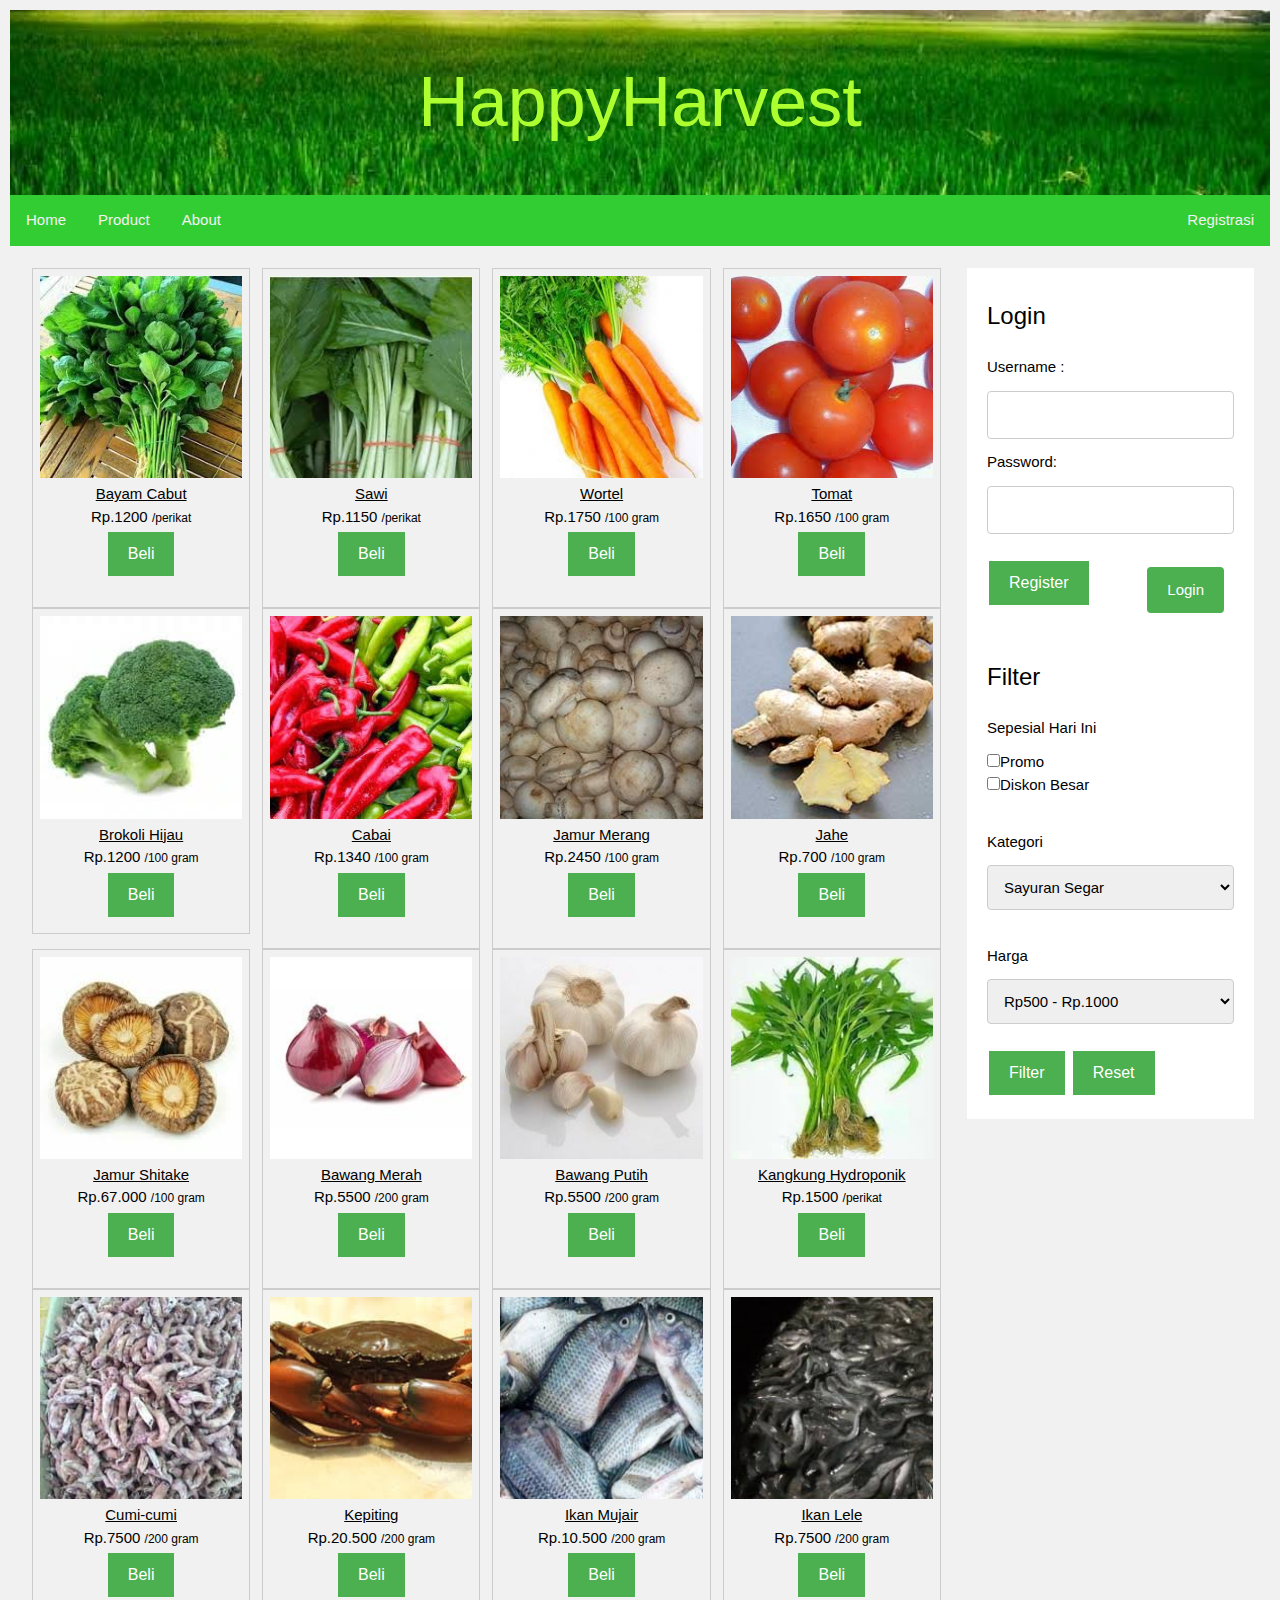
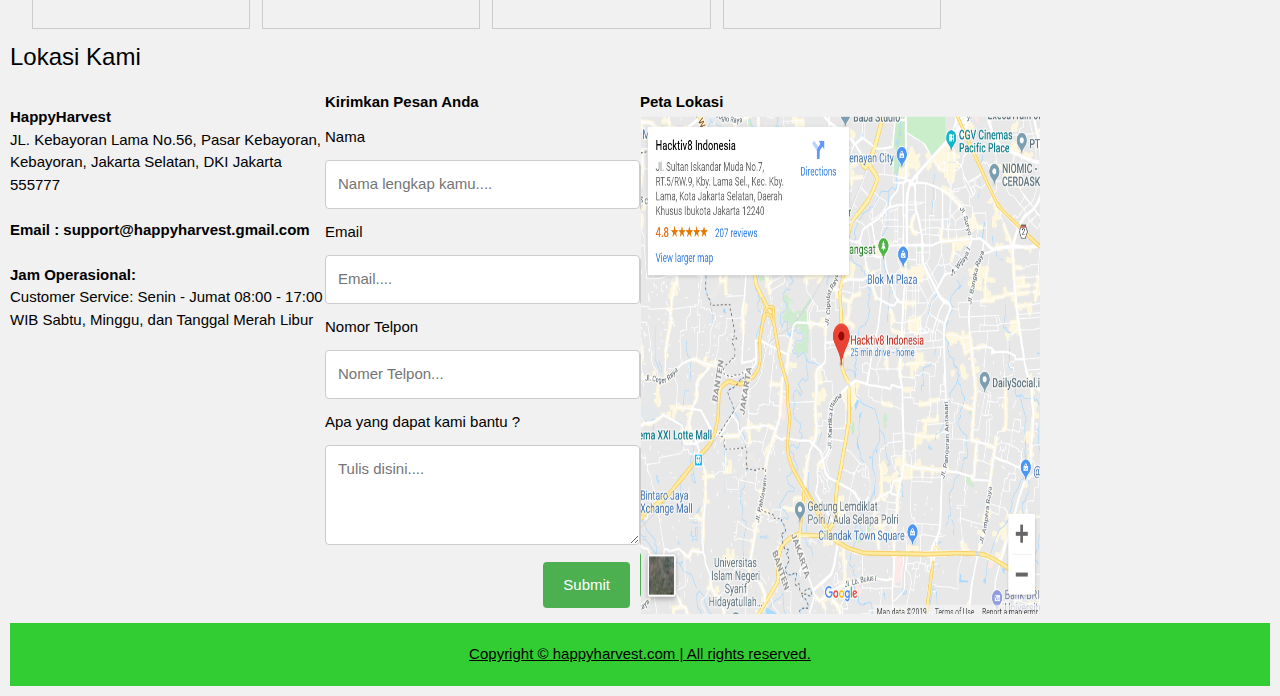
==== index.html @ e20e52ad "Commit Pertama" ====
<!DOCTYPE html>
<html>

<head>
    <title>HappyHarvest</title>
    <link href="css/style.css" type="text/css" rel="stylesheet">
    <link href="css/grid.css" type="text/css" rel="stylesheet">
    <link rel="stylesheet" href="https://www.w3schools.com/w3css/4/w3.css">
</head>

<body>

    <div class="header">
        <h1>HappyHarvest</h1>
    </div>

    <div class="topnav">
        <a href="index.html">Home</a>
        <a href="#">Product</a>
        <a href="about.html">About</a>
        <a href="login.html" style="float:right">Registrasi</a>
    </div>
    <!-- Main Disi Kita Bekerja Bismilah -->
    <br>
    <div class="row">
        <div class="w3-container">
            <div class="leftcolumn">

                <div class="responsive">
                    <div class="gallery">
                        <a href="keranjang_belanja.html" target="blank">
                            <img src="img/sayur_bayam.jpg" width="600" height="400">
                        </a>
                        <div class="desc"><a href="">Bayam Cabut</a><br>
                            Rp.1200 <small>/perikat</small><br>
                            <a href="keranjang_belanja.html" target="blank" class="button">Beli</a>
                            </p>

                        </div>
                    </div>
                </div>

                <div class="responsive">
                    <div class="gallery">
                        <a href="keranjang_belanja.html" target="blank">
                            <img src="img/sawi.jpg" width="600" height="400">
                        </a>

                        <div class="desc"><a href="">Sawi</a><br>
                            Rp.1150 <small>/perikat</small><br>
                            <a href="keranjang_belanja.html" target="blank" class="button">Beli</a>
                            </p>

                        </div>
                    </div>
                </div>

                <div class="responsive">
                    <div class="gallery">
                        <a href="keranjang_belanja.html" target="blank">
                            <img src="img/wortel.jpg" width="600" height="400">
                        </a>

                        <div class="desc"><a href="">Wortel</a><br>
                            Rp.1750 <small>/100 gram</small><br>
                            <a href="keranjang_belanja.html" target="blank" class="button">Beli</a>
                            </p>

                        </div>
                    </div>
                </div>
                <div class="responsive">
                    <div class="gallery">
                        <a href="keranjang_belanja.html" target="blank">
                            <img src="img/tomat.jpg" width="600" height="400">
                        </a>

                        <div class="desc"><a href="">Tomat</a><br>
                            Rp.1650 <small>/100 gram</small><br>
                            <a href="keranjang_belanja.html" target="blank" class="button">Beli</a>
                            </p>
                        </div>
                    </div>
                </div>

                <div class="responsive">
                    <div class="gallery">
                        <a href="keranjang_belanja.html" target="blank">
                            <img src="img/brokoli.jpg" width="600" height="400">
                        </a>

                        <div class="desc"><a href="">Brokoli Hijau</a><br>
                            Rp.1200 <small>/100 gram</small><br>
                            <a href="keranjang_belanja.html" target="blank" class="button">Beli</a>
                        </div>
                    </div>
                </div>

                <div class="responsive">
                    <div class="gallery">
                        <a href="keranjang_belanja.html" target="blank">
                            <img src="img/cabei.jpg" width="600" height="400">
                        </a>

                        <div class="desc"><a href="">Cabai</a><br>
                            Rp.1340 <small>/100 gram</small><br>
                            <a href="keranjang_belanja.html" target="blank" class="button">Beli</a>
                            </p>
                        </div>
                    </div>
                </div>

                <div class="responsive">
                    <div class="gallery">
                        <a href="keranjang_belanja.html" target="blank">
                            <img src="img/jamur.jpg" width="600" height="400">
                        </a>

                        <div class="desc"><a href="">Jamur Merang</a><br>
                            Rp.2450 <small>/100 gram</small><br>
                            <a href="keranjang_belanja.html" target="blank" class="button">Beli</a>
                            </p>
                        </div>
                    </div>
                </div>

                <div class="responsive">
                    <div class="gallery">
                        <a href="keranjang_belanja.html" target="blank">
                            <img src="img/jahe.jpg" alt="Cinque Terre" width="600" height="400">
                        </a>

                        <div class="desc"><a href="">Jahe</a><br>
                            Rp.700 <small>/100 gram</small><br>
                            <a href="keranjang_belanja.html" target="blank" class="button">Beli</a>
                            </p>
                        </div>
                    </div>
                </div>

                <div class="responsive">
                    <div class="gallery">
                        <a href="keranjang_belanja.html" target="blank">
                            <img src="img/jamur shitake.jpg" alt="Cinque Terre" width="600" height="400">
                        </a>

                        <div class="desc"><a href="">Jamur Shitake</a><br>
                            Rp.67.000 <small>/100 gram</small><br>
                            <a href="keranjang_belanja.html" target="blank" class="button">Beli</a>
                            </p>
                        </div>
                    </div>
                </div>

                <div class="responsive">
                    <div class="gallery">
                        <a href="keranjang_belanja.html" target="blank">
                            <img src="img/bawang merah.jpg" width="600" height="400">
                        </a>
                        <div class="desc"><a href="">Bawang Merah</a><br>
                            Rp.5500 <small>/200 gram</small><br>
                            <a href="keranjang_belanja.html" target="blank" class="button">Beli</a>
                            </p>
                        </div>
                    </div>
                </div>

                <div class="responsive">
                    <div class="gallery">
                        <img src="img/bawang putih.jpg" width="600" height="400">
                        <div class="desc"><a href="">Bawang Putih</a><br>
                            Rp.5500 <small>/200 gram</small><br>
                            <a href="keranjang_belanja.html" target="blank" class="button">Beli</a>
                            </p>
                        </div>
                    </div>
                </div>

                <div class="responsive">
                    <div class="gallery">
                        <img src="img/kangkung.jpg" width="600" height="400">
                        <div class="desc"><a href="">Kangkung Hydroponik</a><br>
                            Rp.1500 <small>/perikat</small><br>
                            <button class="button">Beli</button>
                            </p>
                        </div>
                    </div>
                </div>
                <div class="responsive">
                    <div class="gallery">
                        <img src="img/sotong.jpg" width="600" height="400">
                        <div class="desc"><a href="">Cumi-cumi</a><br>
                            Rp.7500 <small>/200 gram</small><br>
                            <button class="button">Beli</button>
                            </p>
                        </div>
                    </div>
                </div>

                <div class="responsive">
                    <div class="gallery">
                        <img src="img/kepiting.jpg" width="600" height="400">
                        <div class="desc"><a href="">Kepiting</a><br>
                            Rp.20.500 <small>/200 gram</small><br>
                            <button class="button">Beli</button>
                            </p>
                        </div>
                    </div>
                </div>

                <div class="responsive">
                    <div class="gallery">
                        <img src="img/mujair.jpg" width="600" height="400">
                        <div class="desc"><a href="">Ikan Mujair</a><br>
                            Rp.10.500 <small>/200 gram</small><br>
                            <button class="button">Beli</button>
                            </p>
                        </div>
                    </div>
                </div>
                <div class="responsive">
                    <div class="gallery">
                        <img src="img/lele.jpg" width="600" height="400">
                        <div class="desc"><a href="">Ikan Lele</a><br>
                            Rp.7500 <small>/200 gram</small><br>
                            <button class="button">Beli</button>
                            </p>
                        </div>
                    </div>
                </div>

            </div>
            <!-- Sisi Side Kanan -->
            <div class="rightcolumn">
                <div class="card">
                    <h3>Login</h3>
                    <label>Username :</label><br>
                    <input type="text"><br>
                    <label>Password:</label><br>
                    <input type="password"><br>
                    <br>
                    <input type="submit" value="Login">
                    <a href="registrasi_email.html" class="button">Register</a>

                </div>

                <div class="card">

                    <h3>Filter</h3>
                    <label>Sepesial Hari Ini</label><br>
                    <input type="checkbox" name="">Promo<br>
                    <input type="checkbox" name="">Diskon Besar<br><br>

                    <label>Kategori</label><br>

                    <select name="harga" id="harga" style="width:100%;">
                        <option value="">Sayuran Segar</option>
                        <option value="">Sumber Karbohidrat</option>
                        <option value="">Sumber Protein</option>
                        <option value="">Buah Segar</option>
                    </select><br><br>


                    <label>Harga</label><br>
                    <select name="harga" id="harga" style="width:100%;">
                        <option value="">Rp500 - Rp.1000</option>
                        <option value="">Rp1000 - Rp 10.000</option>
                        <option value="">Rp10.000 - Rp 50.000</option>
                        <option value="">Rp.50.000 - Rp.100.000</option>
                        <option value=""> > Rp.100.000</option>
                    </select><br><br>

                    <button class="button button2">Filter</button>
                    <button class="button button2">Reset</button>

                </div>

            </div>
        </div>
    </div>


    <form action="/action_page.php">
        <div class="row">
            <h3>Lokasi Kami</h3>
            <div class="col-25">
                <p>
                    <b>HappyHarvest</b><br>
                    JL. Kebayoran Lama No.56, Pasar Kebayoran,
                    Kebayoran, Jakarta Selatan, DKI Jakarta 555777
                    <br><br>
                    <b>Email : support@happyharvest.gmail.com</b>
                    <br><br>
                    <b>Jam Operasional:</b><br>
                    Customer Service: Senin - Jumat 08:00 - 17:00 WIB
                    Sabtu, Minggu, dan Tanggal Merah Libur
                </p>
            </div>
            <div class="col-25">
                <b>Kirimkan Pesan Anda</b><br>
                <label>Nama </label>
                <input type="text" id="nama" name="nama" placeholder="Nama lengkap kamu....">
                <label>Email </label>
                <input type="text" id="nama" name="nama" placeholder="Email....">
                <label>Nomor Telpon</label>
                <input type="text" id="nama" name="nama" placeholder="Nomer Telpon...">
                <label>Apa yang dapat kami bantu ?</label>
                <textarea id="subject" name="subject" placeholder="Tulis disini...." style="height:100px"></textarea>
                <input type="submit" value="Submit">
            </div>
            <div class="col-25">
                <b>Peta Lokasi</b><br>
                <img src="img/peta.png" width="400" height="500">
            </div>
        </div>
    </form>
    <div class="footer">
        <a id="copyright" href="#">Copyright &copy; happyharvest.com | All rights reserved.</a>

    </div>

</body>

</html>
---- css/style.css ----
* {
     box-sizing: border-box;
 }

 body {
     font-family: Arial;
     padding: 10px;
     background: #f1f1f1;
 }

 /* Header/Blog Title */
 .header {
     padding: 30px;
     text-align: center;
     background-image: url("../img/sawah3.jpg");
     height: 50%;
     background-position: center;
     background-repeat: no-repeat;
     background-size: cover;
     position: relative;
 }

 .header h1 {
     font-size: 70px;
     color: greenyellow;

 }

 /* Style the top navigation bar */
 .topnav {
     overflow: hidden;
     background-color: limegreen;
 }

 /* Style the topnav links */
 .topnav a {
     float: left;
     display: block;
     color: #f2f2f2;
     text-align: center;
     padding: 14px 16px;
     text-decoration: none;
 }

 /* Change color on hover */
 .topnav a:hover {
     background-color: #ddd;
     color: black;
 }

 /* Create two unequal columns that floats next to each other */
 /* Left column */
 .leftcolumn {
     float: left;
     width: 75%;
 }

 /* Right column */
 .rightcolumn {
     float: left;
     width: 25%;
     background-color: #f1f1f1;
     padding-left: 20px;
 }

 /* Fake image */
 .fakeimg {
     background-color: #aaa;
     width: 100%;
     padding: 20px;
 }

 /* Add a card effect for articles */
 .card {
     background-color: white;
     padding: 20px;
     margin-top: 0px;
 }

 /* Clear floats after the columns */
 .row:after {
     content: "";
     display: table;
     clear: both;
 }

 /* Footer */
 .footer {
     padding: 20px;
     text-align: center;
     background: limegreen;
     margin-top: 5px;
 }

 /* Responsive layout - when the screen is less than 800px wide, make the two columns stack on top of each other instead of next to each other */
 @media screen and (max-width: 800px) {

     .leftcolumn,
     .rightcolumn {
         width: 100%;
         padding: 0;
     }
 }

 /* Responsive layout - when the screen is less than 400px wide, make the navigation links stack on top of each other instead of next to each other */
 @media screen and (max-width: 400px) {
     .topnav a {
         float: none;
         width: 100%;
     }
 }

 .button {
     background-color: #4CAF50;
     /* Green */
     border: none;
     color: white;
     padding: 10px 20px;
     text-align: center;
     text-decoration: none;
     display: inline-block;
     font-size: 16px;
     margin: 4px 2px;

 }

 .button:hover {
     background-color: #4CAF50;
     /* Green */
     color: white;
 }

 * {
     box-sizing: border-box;
 }

 input[type=text],
 input[type=password],
 input[type=email],
 select,
 textarea {
     width: 100%;
     padding: 12px;
     border: 1px solid #ccc;
     border-radius: 4px;
     resize: vertical;
 }

 label {
     padding: 12px 12px 12px 0;
     display: inline-block;
 }

 input[type=submit],
 input[type=button] {
     background-color: #4CAF50;
     color: white;
     padding: 12px 20px;
     border: none;
     border-radius: 4px;
     cursor: pointer;
     float: right;
     margin: 10px;
 }

 input[type=submit]:hover {
     background-color: #45a049;
 }

 .container {
     border-radius: 5px;
     background-color: #f2f2f2;
     padding: 20px;
 }

 .col-25 {
     float: left;
     width: 25%;
     margin-top: 6px;
 }

 .col-75 {
     float: left;
     width: 75%;
     margin-top: 6px;
 }

 /* Clear floats after the columns */
 .row:after {
     content: "";
     display: table;
     clear: both;
 }
---- css/grid.css ----
div.gallery {
    border: 1px solid #ccc;
    padding: 7px;
}

div.gallery:hover {
    border: 1px solid #777;
}

div.gallery img {
    width: 100%;
    height: auto;
}

div.desc {
    padding: 5px;
    text-align: center;
}

* {
    box-sizing: border-box;
}

.responsive {
    padding: 0 6px;
    float: left;
    width: 24.99999%;
}

@media only screen and (max-width: 700px) {
    .responsive {
        width: 49.99999%;
        margin: 6px 0;
    }
}

@media only screen and (max-width: 500px) {
    .responsive {
        width: 100%;
    }
}

.clearfix:after {
    content: "";
    display: table;
    clear: both;
}
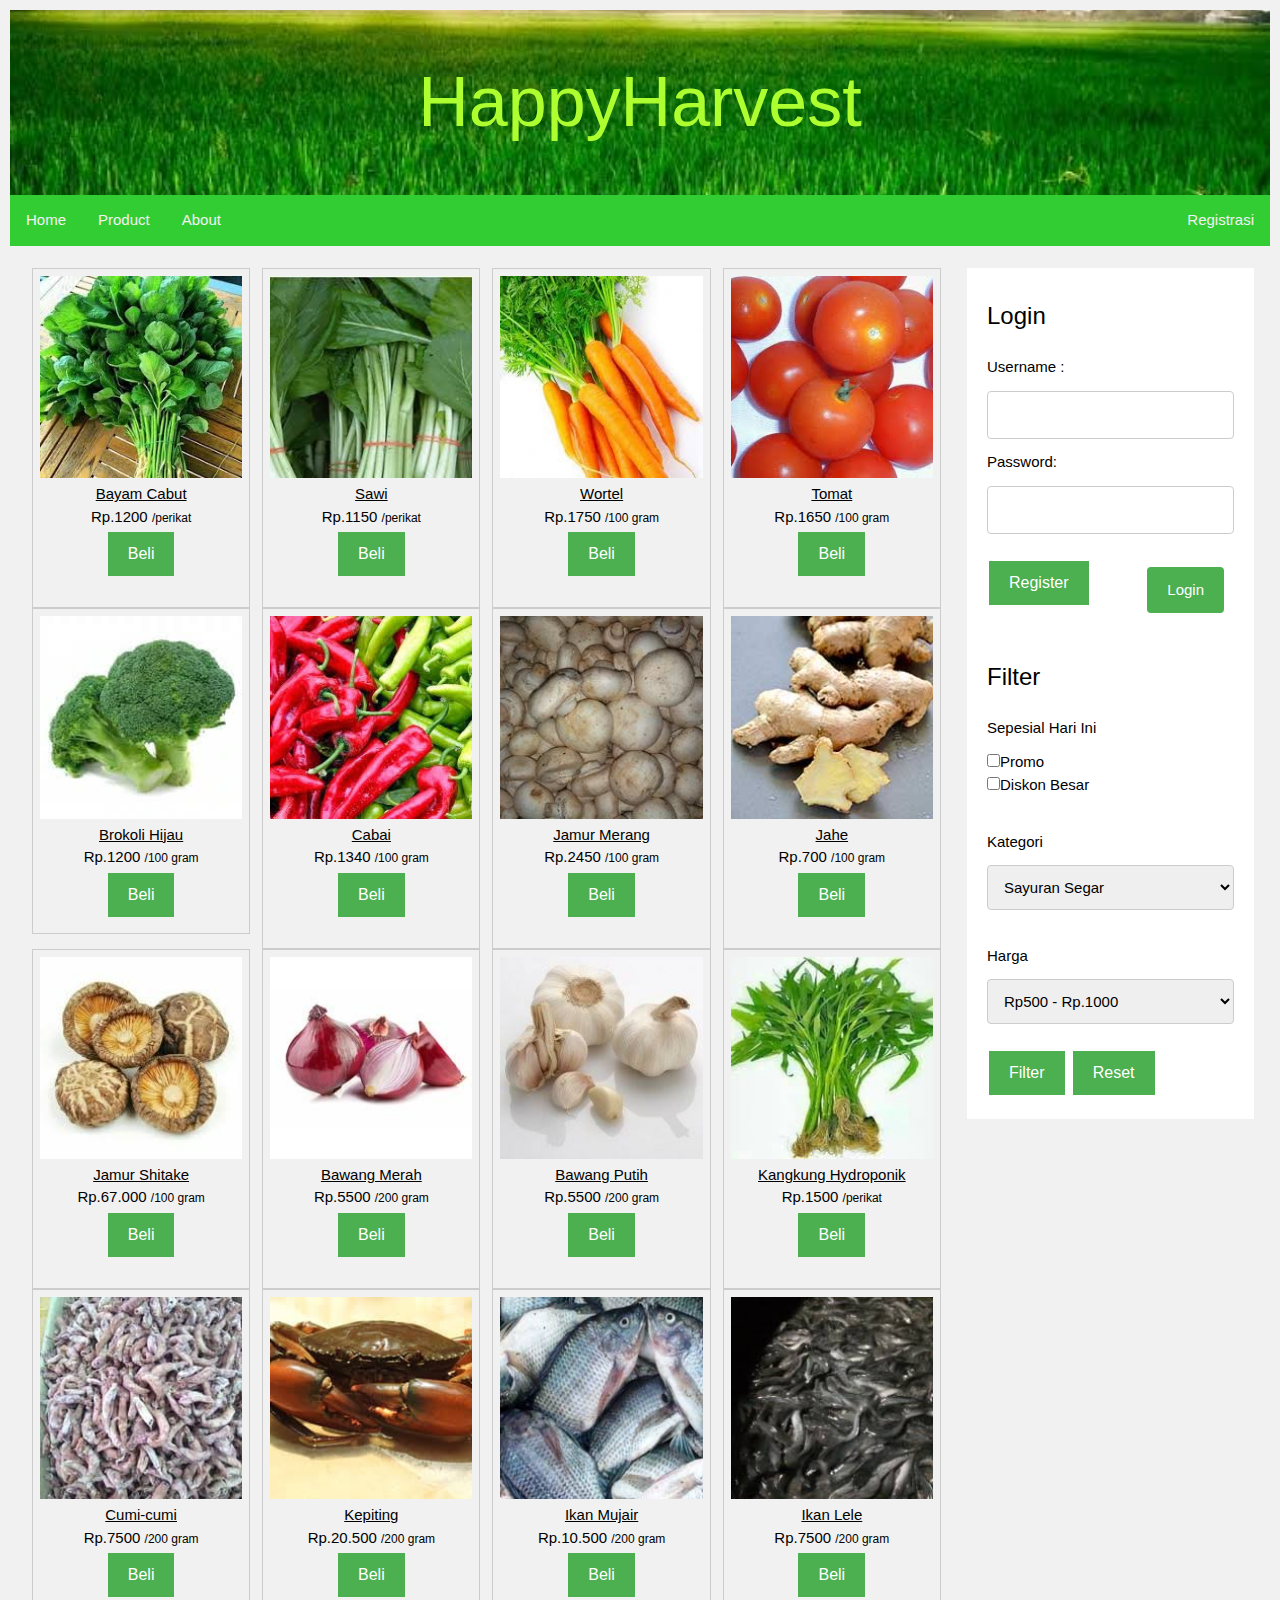
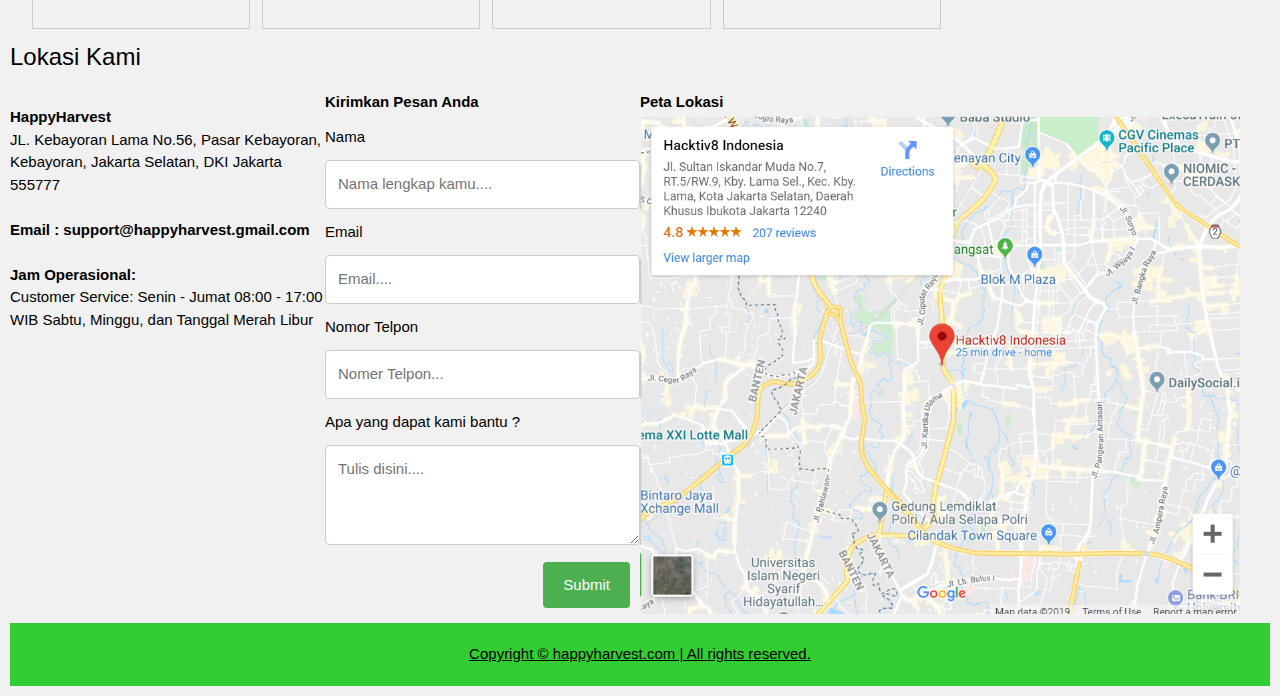
==== commit 31e7e637: "Edit Map" ====
--- a/index.html
+++ b/index.html
@@ -310,7 +310,7 @@
             </div>
             <div class="col-25">
                 <b>Peta Lokasi</b><br>
-                <img src="img/peta.png" width="400" height="500">
+                <img src="img/peta.png" width="600" height="500">
             </div>
         </div>
     </form>
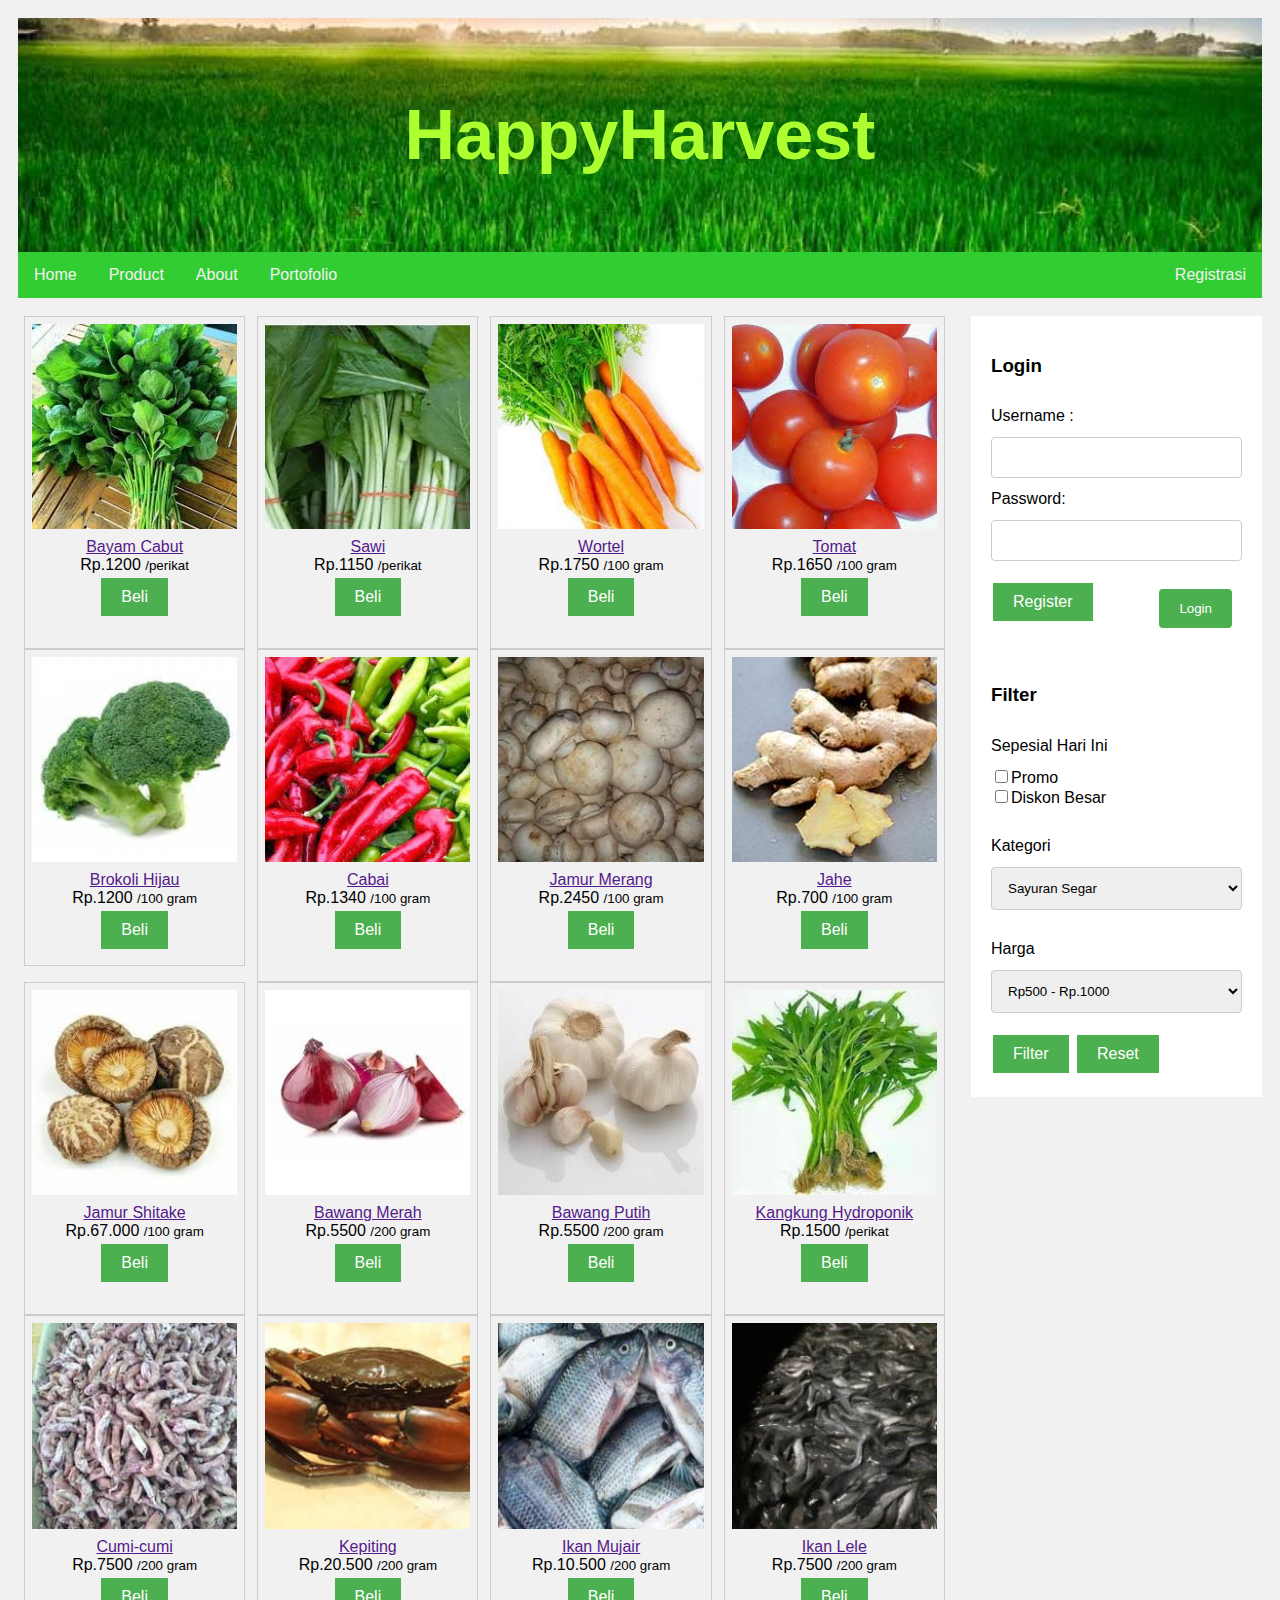
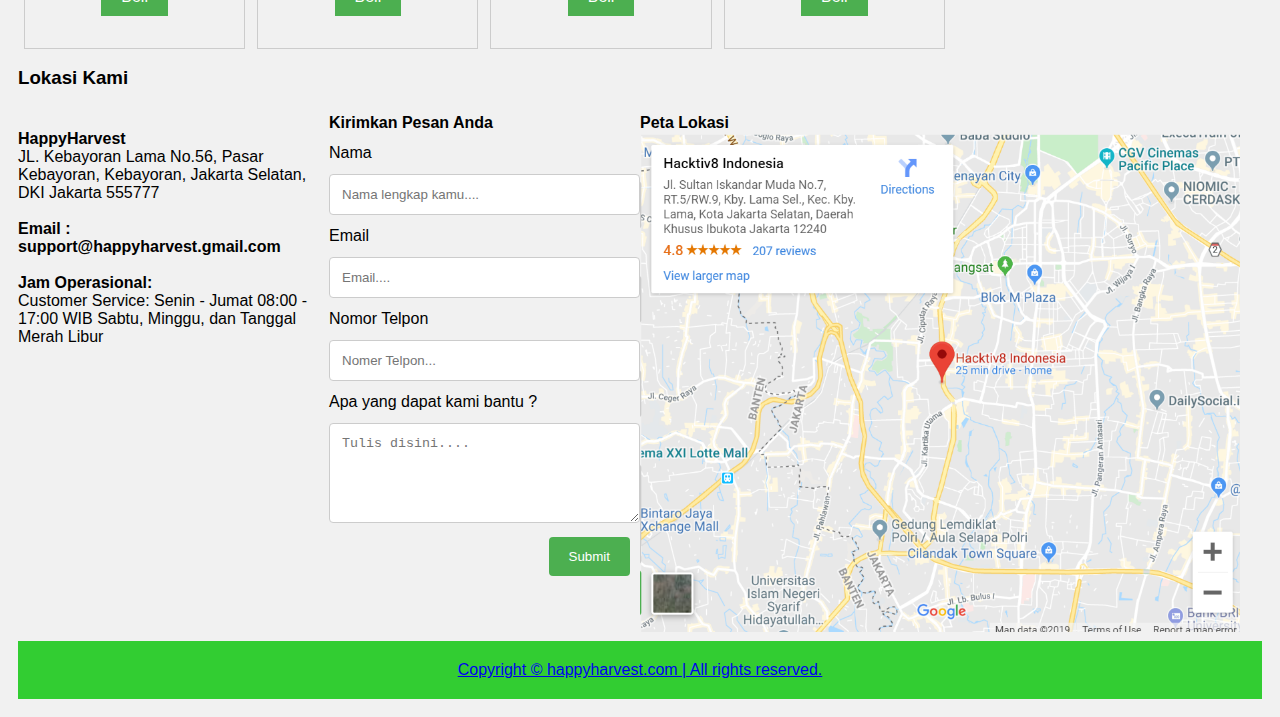
==== commit 5eefd57f: "Update Portofolio" ====
--- a/index.html
+++ b/index.html
@@ -5,7 +5,7 @@
     <title>HappyHarvest</title>
     <link href="css/style.css" type="text/css" rel="stylesheet">
     <link href="css/grid.css" type="text/css" rel="stylesheet">
-    <link rel="stylesheet" href="https://www.w3schools.com/w3css/4/w3.css">
+
 </head>
 
 <body>
@@ -18,6 +18,7 @@
         <a href="index.html">Home</a>
         <a href="#">Product</a>
         <a href="about.html">About</a>
+        <a href="portofolio.html">Portofolio</a>
         <a href="login.html" style="float:right">Registrasi</a>
     </div>
     <!-- Main Disi Kita Bekerja Bismilah -->
